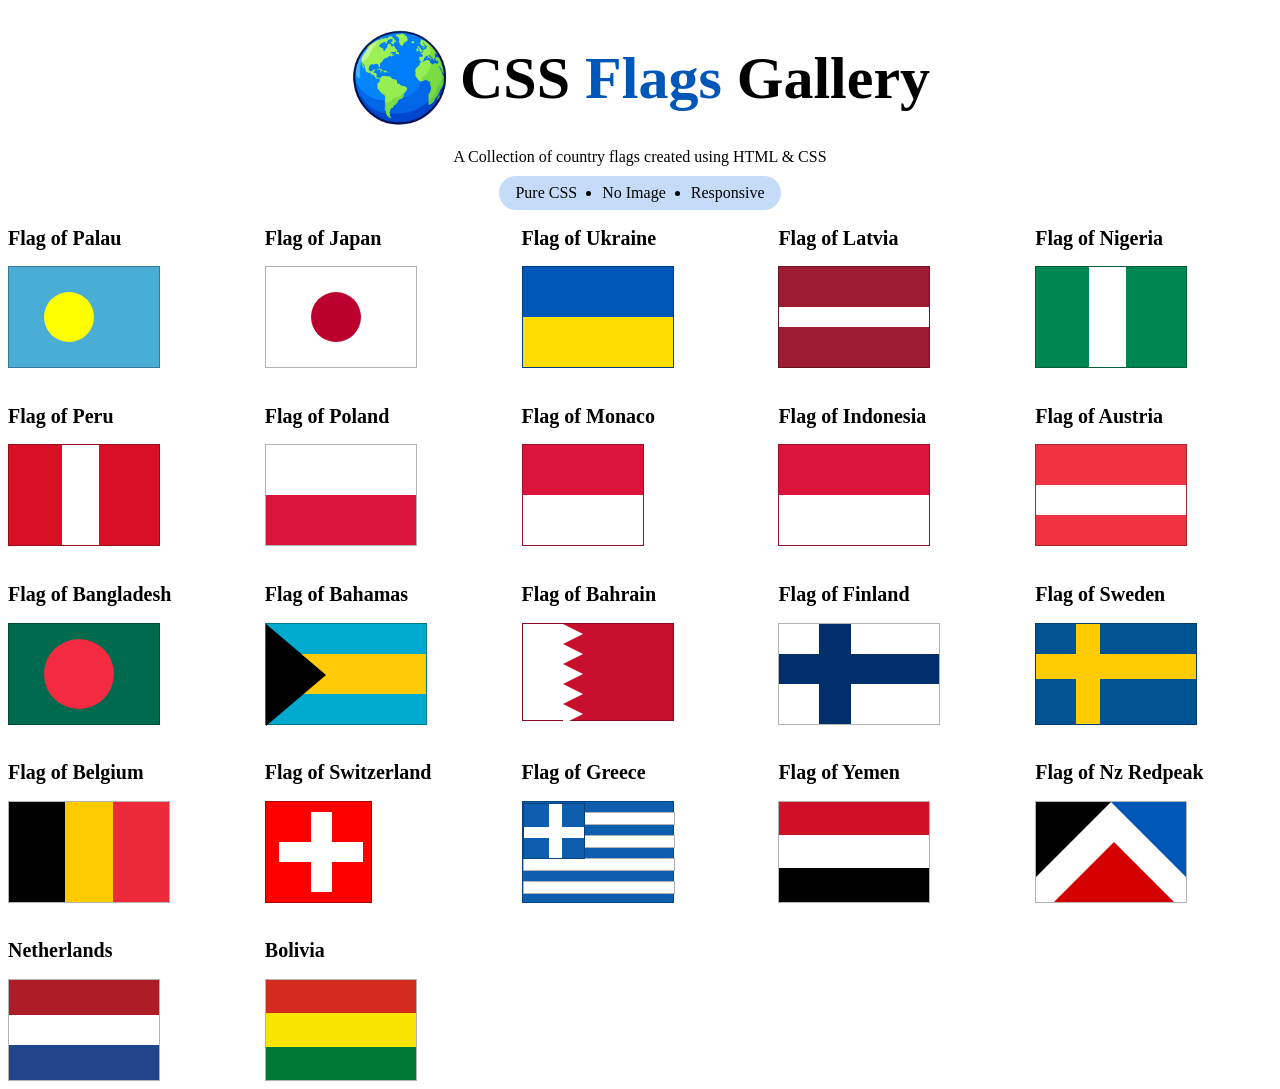
==== Projects/FlagProject/index.html @ d4b6d46c "Add mini web projects" ====
<!doctype html>
<html lang="en">
  <head>
    <meta charset="UTF-8" />
    <meta name="viewport" content="width=device-width, initial-scale=1.0" />
    <title>Document</title>
    <link rel="stylesheet" href="style.css" />
  </head>
  <body>
    <header>
      <div class="header-title">
        <div class="earth_globe">
          <img src="/image/Earth Globe.png" alt="" />
        </div>
        <h1>CSS <span> Flags </span> Gallery</h1>
      </div>

      <div class="header-subtitle">
        <p>A Collection of country flags created using HTML & CSS</p>
        <ul>
          <li>Pure CSS</li>
          <li>No Image</li>
          <li>Responsive</li>
        </ul>
      </div>

    </header>

    <main class="flags">
      <div class="flag">
        <h2>Flag of Palau</h2>
        <div class="flag_palau">
          <div></div>
        </div>
      </div>

      <div class="flag">
        <h2>Flag of Japan</h2>
        <div class="flag_japan">
          <div></div>
        </div>
      </div>

      <div class="flag">
        <h2>Flag of Ukraine</h2>
        <div class="flag_ukraine">
          <div></div>
        </div>
      </div>

      <div class="flag">
        <h2>Flag of Latvia</h2>
        <div class="flag_latvia">
          <div></div>
        </div>
      </div>

      <div class="flag">
        <h2>Flag of Nigeria</h2>
        <div class="flag_nigeria">
          <div></div>
        </div>
      </div>

      <div class="flag">
        <h2>Flag of Peru</h2>
        <div class="flag_peru">
          <div></div>
        </div>
      </div>

      <div class="flag">
        <h2>Flag of Poland</h2>
        <div class="flag_poland">
          <div></div>
        </div>
      </div>

      <div class="flag">
        <h2>Flag of Monaco</h2>
        <div class="flag_monaco">
          <div></div>
        </div>
      </div>

      <div class="flag">
        <h2>Flag of Indonesia</h2>
        <div class="flag_indonesia">
          <div></div>
        </div>
      </div>
      <div class="flag">
        <h2>Flag of Austria</h2>
        <div class="flag_austria">
          <div></div>
        </div>
      </div>
      <div class="flag">
        <h2>Flag of Bangladesh</h2>
        <div class="flag_bangladesh">
          <div></div>
        </div>
      </div>
      <div class="flag">
        <h2>Flag of Bahamas</h2>
        <div class="flag_bahamas">
          <div>
            <div class="triangle"></div>
          </div>
        </div>
      </div>

      <div class="flag">
        <h2>Flag of Bahrain</h2>
        <div class="flag_bahrain">
          <div>
            <div class="triangle"></div>
            <div class="triangle"></div>
            <div class="triangle"></div>
            <div class="triangle"></div>
            <div class="triangle"></div>
          </div>
        </div>
      </div>

      <div class="flag">
        <h2>Flag of Finland</h2>
        <div class="flag_finland">
          <div class="left_to_right"></div>
          <div class="up_to_down"></div>
        </div>
      </div>
      <div class="flag">
        <h2>Flag of Sweden</h2>
        <div class="flag_sweden">
          <div class="left_to_right"></div>
          <div class="up_to_down"></div>
        </div>
      </div>

      <div class="flag">
        <h2>Flag of Belgium</h2>
        <div class="flag_belgium">
          <div class="left"></div>
          <div class="middle"></div>
          <div class="right"></div>
        </div>
      </div>

      <div class="flag">
        <h2>Flag of Switzerland</h2>
        <div class="flag_switzerland">
          <div class="horizontal"></div>
          <div class="vertical"></div>
        </div>
      </div>

      <div class="flag">
        <h2>Flag of Greece</h2>
        <div class="flag_greece">
          <div class="line"></div>
          <div class="line"></div>
          <div class="line"></div>
          <div class="line"></div>
          <div>
            <div class="horizontal"></div>
            <div class="vertical"></div>
          </div>
        </div>
      </div>

      <div class="flag">
        <h2>Flag of Yemen</h2>
        <div class="flag_yemen">
          <div class="top"></div>
          <div class="middle"></div>
          <div class="bottom"></div>
        </div>
      </div>

      <div class="flag">
        <h2>Flag of Nz Redpeak</h2>
        <div class="flag_redpeak">
          <div class="left"></div>
          <div class="right"></div>
          <div class="bottom"></div>
        </div>
      </div>

      <div class="flag">
        <h2>Netherlands</h2>
        <div class="flag_netherlands">
          <div class="top"></div>
          <div class="bottom"></div>
        </div>
      </div>

      <div class="flag">
        <h2>Bolivia</h2>
        <div class="flag_bolivia">
          <div class="top"></div>
          <div class="middle"></div>
          <div class="bottom"></div>
        </div>
      </div>
    </main>
  </body>
</html>
---- Projects/FlagProject/style.css ----
.earth_globe {
  width: 100px;
  height: 100px;
  overflow: hidden;
  border-radius: 50%;
  flex-shrink: 0;
}

.earth_globe img {
  width: 100%;
  height: 100%;
  object-fit: cover;
}

header {
  text-align: center;
}

.header-title {
  display: flex;
  justify-content: center;
  align-items: center;
  gap: 10px;
  padding-top: 20px;
}

.header-title h1 {
  font-size: 60px;
  margin: 0;
}

.header-title span {
  color: #0057b7;
}

.header-subtitle p {
  margin: 20px 0 10px;
}

.header-subtitle ul {
  display: flex;
  justify-content: center;
  gap: 25px;
  width: fit-content;
  margin: 0 auto;
  padding: 8px 16px;
  background-color: #c5dcf9;
  border-radius: 20px;
}

.header-subtitle li:first-child {
  list-style: none;
}

.flags {
  display: grid;
  grid-template-columns: repeat(5, 1fr);
  gap: 20px;
}

.flag h2 {
  font-size: 20px;
}

@media (max-width: 600px) {
  .header-title {
    flex-direction: column;
    height: auto;
  }

  .header-title h1 {
    font-size: 40px;
  }

  .earth_globe {
    width: 70px;
    height: 70px;
  }

  .header-subtitle ul {
    gap: 15px;
    font-size: 14px;
  }

  .flags {
    display: grid;
    grid-template-columns: repeat(2, 1fr);
    gap: 20px;
  }


}


/* Flag of Palau */
.flag_palau {
  width: 150px;
  height: 100px;
  background-color: #4aadd6;
  position: relative;
  border: 1px solid rgba(0, 0, 0, 0.3);
}

.flag_palau > div {
  width: 50px;
  height: 50px;
  border-radius: 50%;
  background-color: yellow;
  position: absolute;
  top: 25px;
  left: 35px;
}
/* Flag of Japan */
.flag_japan {
  width: 150px;
  height: 100px;
  background-color: #ffffff;
  position: relative;
  border: 1px solid rgba(0, 0, 0, 0.3);
}

.flag_japan > div {
  width: 50px;
  height: 50px;
  border-radius: 50%;
  background-color: #bc002d;
  position: absolute;
  top: 25px;
  left: 45px;
}
/* Flag of ukraine */
.flag_ukraine {
  width: 150px;
  height: 100px;
  background-color: #0057b7;
  position: relative;
  border: 1px solid rgba(0, 0, 0, 0.3);
}

.flag_ukraine > div {
  width: 100%;
  height: 50px;
  background-color: #ffdd00;
  position: absolute;
  top: 50%;
}
/* Flag of Latvia */
.flag_latvia {
  width: 150px;
  height: 100px;
  background-color: #9e1b34;
  position: relative;
  border: 1px solid rgba(0, 0, 0, 0.3);
}

.flag_latvia > div {
  width: 100%;
  height: 20px;
  background-color: #ffffff;
  position: absolute;
  top: 40%;
}
/* Flag of Nigeria */
.flag_nigeria {
  width: 150px;
  height: 100px;
  background-color: #008751;
  position: relative;
  border: 1px solid rgba(0, 0, 0, 0.3);
}

.flag_nigeria > div {
  width: 25%;
  height: 100%;
  background-color: #ffffff;
  position: absolute;
  left: 35%;
}
/* Flag of Peru */
.flag_peru {
  width: 150px;
  height: 100px;
  background-color: #d91023;
  position: relative;
  border: 1px solid rgba(0, 0, 0, 0.3);
}

.flag_peru > div {
  width: 25%;
  height: 100%;
  background-color: #ffffff;
  position: absolute;
  left: 35%;
}

/* Flag of Poland */
.flag_poland {
  width: 150px;
  height: 100px;
  background-color: #ffffff;
  position: relative;
  border: 1px solid rgba(0, 0, 0, 0.3);
}

.flag_poland > div {
  width: 100%;
  height: 50px;
  background-color: #dc143c;
  position: absolute;
  top: 50%;
}

/* Flag of Monaco */
.flag_monaco {
  width: 120px;
  height: 100px;
  background-color: #dc143c;
  position: relative;
  border: 1px solid rgba(0, 0, 0, 0.3);
}

.flag_monaco > div {
  width: 100%;
  height: 50px;
  background-color: #ffffff;
  position: absolute;
  top: 50%;
}
/* Flag of Indonesia */
.flag_indonesia {
  width: 150px;
  height: 100px;
  background-color: #dc143c;
  position: relative;
  border: 1px solid rgba(0, 0, 0, 0.3);
}

.flag_indonesia > div {
  width: 100%;
  height: 50px;
  background-color: #ffffff;
  position: absolute;
  top: 50%;
}

/* Flag of Austria */
.flag_austria {
  width: 150px;
  height: 100px;
  background-color: #ef3340;
  position: relative;
  border: 1px solid rgba(0, 0, 0, 0.3);
}

.flag_austria > div {
  width: 100%;
  height: 30px;
  background-color: #ffffff;
  position: absolute;
  top: 40%;
}

/* Flag of Bangladesh */
.flag_bangladesh {
  width: 150px;
  height: 100px;
  background-color: #006a4e;
  position: relative;
  border: 1px solid rgba(0, 0, 0, 0.3);
}

.flag_bangladesh > div {
  width: 70px;
  height: 70px;
  border-radius: 50%;
  background-color: #f42a41;
  position: absolute;
  top: 15px;
  left: 35px;
}

/* Flag of Bahamas */
.flag_bahamas {
  width: 160px;
  height: 100px;
  background-color: #00a9ce;
  position: relative;
  border: 1px solid rgba(0, 0, 0, 0.3);
}

.flag_bahamas > div {
  width: 100%;
  height: 40px;
  background-color: #ffca08;
  position: absolute;
  top: 30%;
  left: 0;
}
.flag_bahamas .triangle {
  width: 0;
  height: 0;
  border-top: 51px solid transparent;
  border-bottom: 51px solid transparent;
  border-left: 60px solid black;
  position: absolute;
  top: -30px;
}

/* Flag of Bahrain */
.flag_bahrain {
  width: 150px;
  height: 96px;
  background-color: #c8102e;
  position: relative;
  border: 1px solid rgba(0, 0, 0, 0.3);
}

.flag_bahrain > div {
  position: absolute;
  left: 0;
  width: 40px;
  height: 100%;
  background: white;
}
.flag_bahrain .triangle {
  width: 0;
  height: 0;
  border-top: 10px solid transparent;
  border-bottom: 10px solid transparent;
  border-left: 20px solid #ffffff;
  position: relative;
  left: 40px;
}
/* Flag of Finland */
.flag_finland {
  width: 160px;
  height: 100px;
  background-color: #ffffff;
  position: relative;
  border: 1px solid rgba(0, 0, 0, 0.3);
}

.flag_finland > .left_to_right {
  width: 100%;
  height: 30px;
  background-color: #002f6c;
  position: absolute;
  top: 30%;
  left: 0;
}
.flag_finland > .up_to_down {
  width: 20%;
  height: 100%;
  background-color: #002f6c;
  position: absolute;
  left: 40px;
}

/* Flag of Sweden */
.flag_sweden {
  width: 160px;
  height: 100px;
  background-color: #005293;
  position: relative;
  border: 1px solid rgba(0, 0, 0, 0.3);
}

.flag_sweden > .left_to_right {
  width: 100%;
  height: 25px;
  background-color: #fecb00;
  position: absolute;
  top: 30%;
  left: 0;
}
.flag_sweden > .up_to_down {
  width: 15%;
  height: 100%;
  background-color: #fecb00;
  position: absolute;
  left: 40px;
}

/* Flag of Belgium */
.flag_belgium {
  width: 160px;
  height: 100px;
  position: relative;
  border: 1px solid rgba(0, 0, 0, 0.3);
}

.flag_belgium > .left {
  width: 35%;
  height: 100%;
  background-color: #000000;
  position: absolute;
}
.flag_belgium > .middle {
  width: 35%;
  height: 100%;
  background-color: #fecb00;
  position: absolute;
  left: 35%;
}
.flag_belgium > .right {
  width: 35%;
  height: 100%;
  background-color: #ed2939;
  position: absolute;
  left: 65%;
}

/* Flag of Switzerland */
.flag_switzerland {
  width: 105px;
  height: 100px;
  background-color: #ff0000;
  position: relative;
  border: 1px solid rgba(0, 0, 0, 0.3);
}

.flag_switzerland > .horizontal {
  width: 80%;
  height: 20%;
  background-color: #ffffff;
  position: absolute;
  left: 13px;
  top: 40px;
}
.flag_switzerland > .vertical {
  width: 20%;
  height: 80%;
  background-color: #ffffff;
  position: absolute;
  left: 45px;
  top: 10px;
}

/* Flag of Greece */
.flag_greece {
  width: 150px;
  height: 100px;
  background-color: #0d5eaf;
  position: relative;
  border: 1px solid rgba(0, 0, 0, 0.3);
}

.flag_greece .line {
  width: 100%;
  height: 11%;
  position: relative;
  background-color: #ffffff;
  margin-top: 10px;
}

.flag_greece > div {
  width: 40%;
  height: 54%;
  background-color: #0d5eaf;
  position: relative;
  margin-top: -91px;
  border: 1px solid rgba(0, 0, 0, 0.3);
}

.flag_greece .horizontal {
  width: 100%;
  height: 20%;
  background-color: #ffffff;
  position: absolute;
  left: 0px;
  top: 23px;
}
.flag_greece .vertical {
  width: 23%;
  height: 100%;
  background-color: #ffffff;
  position: absolute;
  left: 25px;
  top: 0px;
}

/* Flag of Yemen */
.flag_yemen {
  width: 150px;
  height: 100px;
  position: relative;
  border: 1px solid rgba(0, 0, 0, 0.3);
}

.flag_yemen > .top {
  width: 100%;
  height: 33%;
  position: relative;
  background-color: #ce1126;
}

.flag_yemen > .middle {
  width: 100%;
  height: 33%;
  position: relative;
  background-color: #ffffff;
}

.flag_yemen > .bottom {
  width: 100%;
  height: 34%;
  position: relative;
  background-color: #000000;
}

/* Flag of Red Peak */
.flag_redpeak {
  width: 150px;
  height: 100px;
  background-color: #ffffff;
  position: relative;
  border: 1px solid rgba(0, 0, 0, 0.3);
}

.flag_redpeak > .left {
  border-left: 0px solid transparent;
  border-right: 75px solid transparent;
  border-top: 75px solid #000000;
  position: relative;
  top: 0px;
  width: 0px;
  left: 0%;
}

.flag_redpeak > .right {
  border-left: 75px solid transparent;
  border-right: 0px solid transparent;
  border-top: 75px solid #0057b7;
  position: relative;
  top: -75px;
  width: 0px;
  left: 50%;
}

.flag_redpeak > .bottom {
  border-left: 60px solid transparent;
  border-right: 60px solid transparent;
  border-bottom: 60px solid #d50000;
  position: relative;
  top: -110px;
  width: 0px;
  left: 12%;
}

/* Flag of Netherlands */

.flag_netherlands {
  width: 150px;
  height: 100px;
  background-color: #ffffff;
  position: relative;
  border: 1px solid rgba(0, 0, 0, 0.3);
}

.flag_netherlands .top {
  position: absolute;
  width: 100%;
  height: 35%;
  top: 0;
  background-color: rgb(174, 28, 40);
}

.flag_netherlands .bottom {
  position: absolute;
  width: 100%;
  height: 35%;
  bottom: 0;
  background-color: rgb(33, 70, 139);
}

/* Flag of bolivia */

.flag_bolivia {
  width: 150px;
  height: 100px;
  background-color: #fff;
  position: relative;
  border: 1px solid rgba(0, 0, 0, 0.3);
}

.flag_bolivia .top {
  position: absolute;
  width: 100%;
  height: 33.33%;
  top: 0;
  background-color: rgb(213, 43, 30);
}

.flag_bolivia .middle {
  position: absolute;
  width: 100%;
  height: 33.33%;
  top: 33.33%;
  background-color: rgb(249, 227, 0);
}

.flag_bolivia .bottom {
  position: absolute;
  width: 100%;
  height: 33.33%;
  bottom: 0;
  background-color: rgb(0, 121, 52);
}
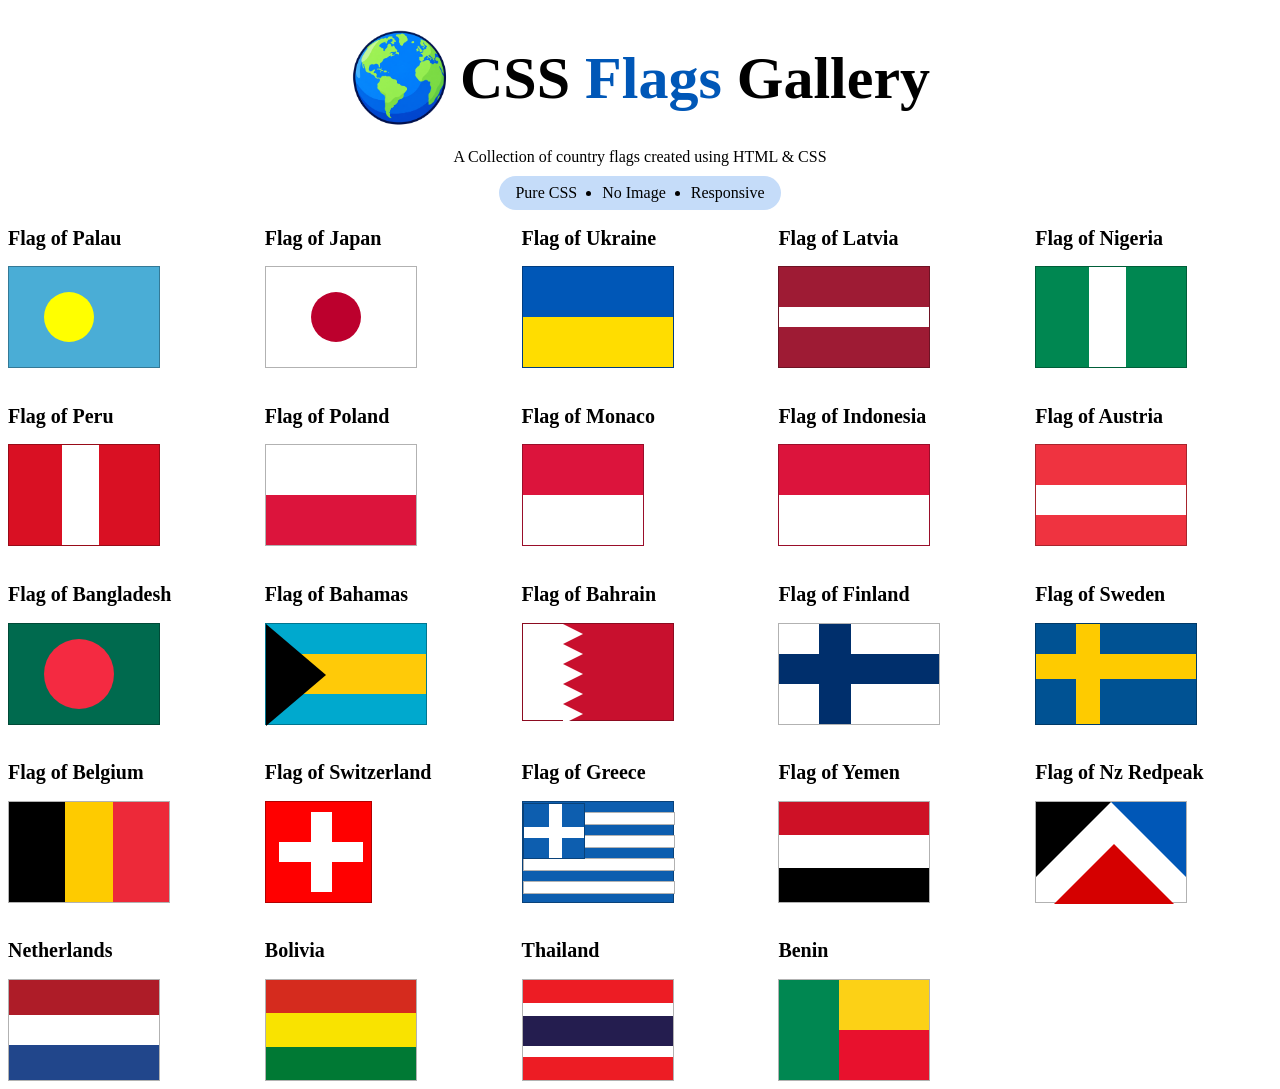
==== commit 9412674d: "add new flag" ====
--- a/Projects/FlagProject/index.html
+++ b/Projects/FlagProject/index.html
@@ -23,7 +23,6 @@
           <li>Responsive</li>
         </ul>
       </div>
-
     </header>
 
     <main class="flags">
@@ -203,6 +202,24 @@
           <div class="bottom"></div>
         </div>
       </div>
+
+      <div class="flag">
+        <h2>Thailand</h2>
+        <div class="flag_thailand">
+          <div class="top"></div>
+          <div class="middle"></div>
+          <div class="bottom"></div>
+        </div>
+      </div>
+
+      <div class="flag">
+        <h2>Benin</h2>
+        <div class="flag_benin">
+          <div class="left"></div>
+          <div class="middle"></div>
+          <div class="bottom"></div>
+        </div>
+      </div>
     </main>
   </body>
 </html>
--- a/Projects/FlagProject/style.css
+++ b/Projects/FlagProject/style.css
@@ -87,10 +87,7 @@
     grid-template-columns: repeat(2, 1fr);
     gap: 20px;
   }
-
-
-}
-
+}
 
 /* Flag of Palau */
 .flag_palau {
@@ -542,7 +539,7 @@
   border-right: 60px solid transparent;
   border-bottom: 60px solid #d50000;
   position: relative;
-  top: -110px;
+  top: -108px;
   width: 0px;
   left: 12%;
 }
@@ -606,3 +603,71 @@
   bottom: 0;
   background-color: rgb(0, 121, 52);
 }
+
+/* Flag of Thailand */
+
+.flag_thailand {
+  width: 150px;
+  height: 100px;
+  background-color: #fff;
+  position: relative;
+  border: 1px solid rgba(0, 0, 0, 0.3);
+}
+
+.flag_thailand .top {
+  position: absolute;
+  width: 100%;
+  height: 23%;
+  top: 0;
+  background-color: rgb(237, 28, 36);
+}
+
+.flag_thailand .middle {
+  position: absolute;
+  width: 100%;
+  height: 30%;
+  bottom: 34%;
+  background-color: rgb(36, 29, 79);
+}
+
+.flag_thailand .bottom {
+  position: absolute;
+  width: 100%;
+  height: 23%;
+  bottom: 0;
+  background-color: rgb(237, 28, 36);
+}
+
+/* Flag of Benin */
+
+.flag_benin {
+  width: 150px;
+  height: 100px;
+  background-color: #fff;
+  position: relative;
+  border: 1px solid rgba(0, 0, 0, 0.3);
+}
+
+.flag_benin .left {
+  position: absolute;
+  width: 40%;
+  height: 100%;
+  background-color: rgb(0, 135, 81);
+}
+
+.flag_benin .middle {
+  position: absolute;
+  width: 60%;
+  height: 50%;
+  right: 0;
+  background-color: rgb(252, 209, 22);
+}
+
+.flag_benin .bottom {
+  position: absolute;
+  width: 60%;
+  height: 50%;
+  right: 0px;
+  bottom: 0;
+  background-color: rgb(232, 17, 45);
+}
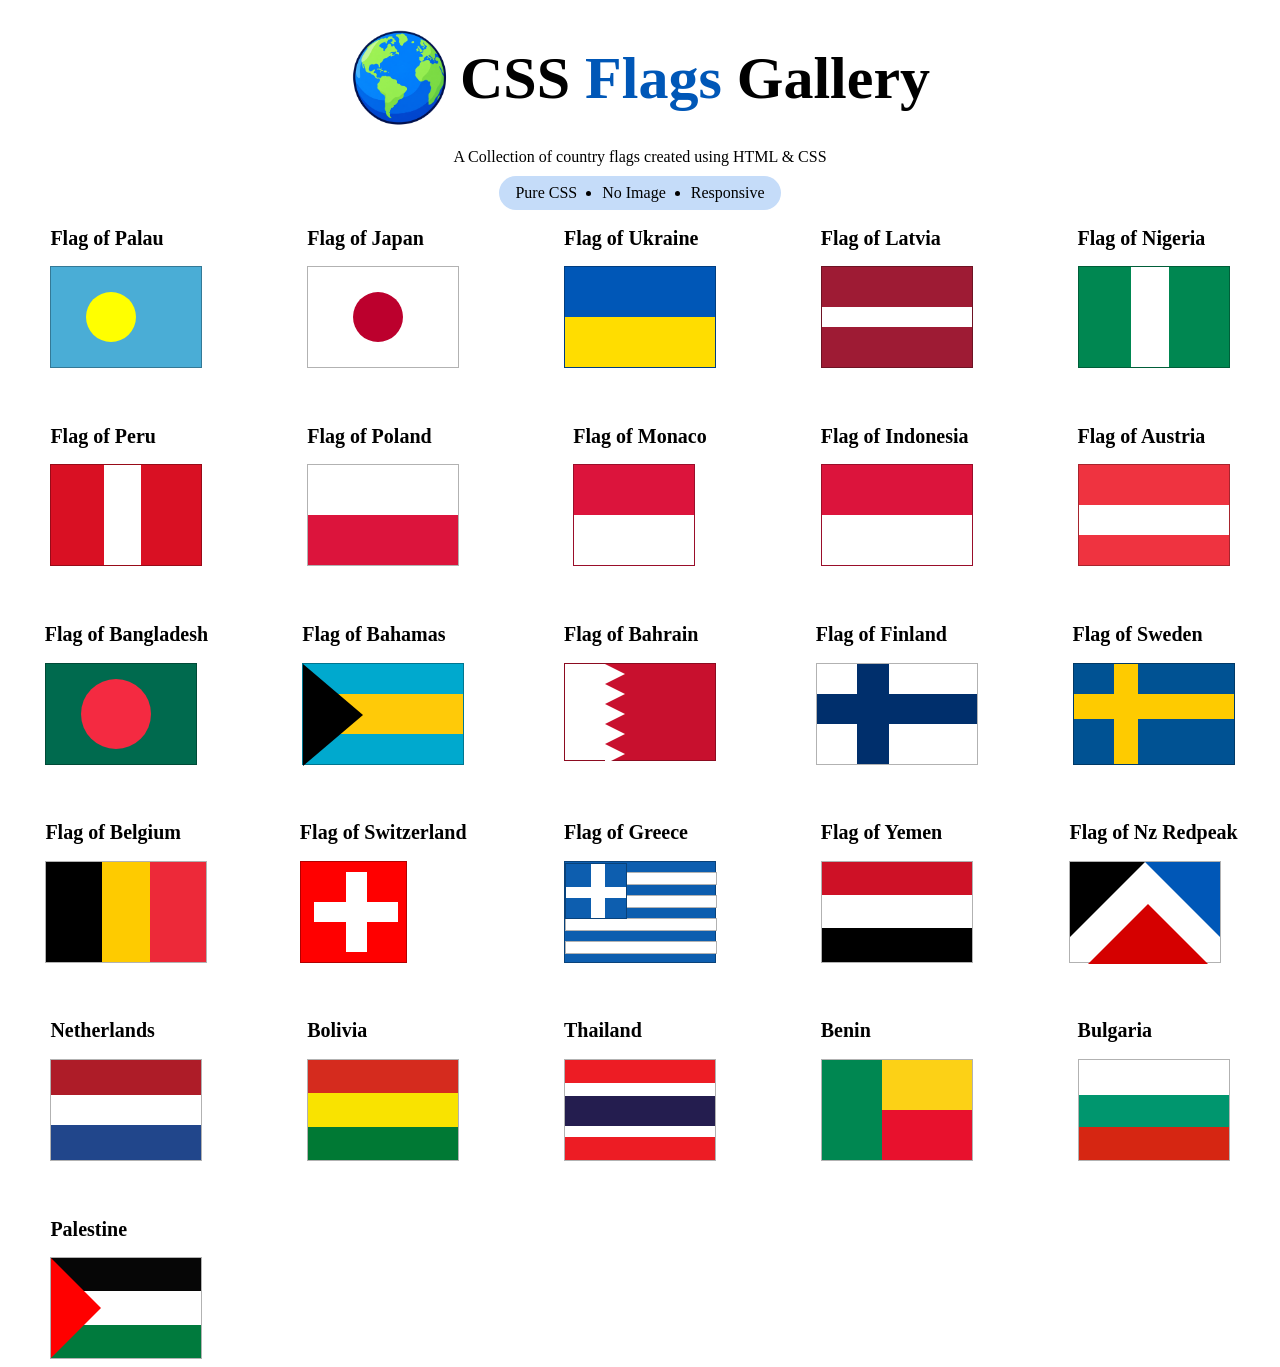
==== commit 16535799: "add two Palestine and Bulgaria flag" ====
--- a/Projects/FlagProject/index.html
+++ b/Projects/FlagProject/index.html
@@ -10,7 +10,7 @@
     <header>
       <div class="header-title">
         <div class="earth_globe">
-          <img src="/image/Earth Globe.png" alt="" />
+          <img src="../../image/Earth Globe.png" alt="" />
         </div>
         <h1>CSS <span> Flags </span> Gallery</h1>
       </div>
@@ -220,6 +220,25 @@
           <div class="bottom"></div>
         </div>
       </div>
+
+      <div class="flag">
+        <h2>Bulgaria</h2>
+        <div class="flag_bulgaria">
+          <div class="middle"></div>
+          <div class="bottom"></div>
+        </div>
+      </div>
+
+       <!-- Flag of  Palestine  -->
+
+      <div class="flag">
+        <h2>Palestine</h2>
+        <div class="flag_palestine">
+          <div class="left_triangle"></div>
+           <div class="top"></div>
+          <div class="bottom"></div>
+        </div>
+      </div>
     </main>
   </body>
 </html>
--- a/Projects/FlagProject/style.css
+++ b/Projects/FlagProject/style.css
@@ -55,7 +55,10 @@
 .flags {
   display: grid;
   grid-template-columns: repeat(5, 1fr);
-  gap: 20px;
+  gap: 40px 20px;
+  justify-items: center;
+  width: 100%;
+  margin: 0 auto;
 }
 
 .flag h2 {
@@ -671,3 +674,63 @@
   bottom: 0;
   background-color: rgb(232, 17, 45);
 }
+
+/* Flag of Bulgaria */
+
+.flag_bulgaria {
+  width: 150px;
+  height: 100px;
+  background-color: #fff;
+  position: relative;
+  border: 1px solid rgba(0, 0, 0, 0.3);
+}
+
+.flag_bulgaria .middle {
+  position: absolute;
+  width: 100%;
+  height: 33%;
+  top: 35%;
+  background-color: rgb(0, 150, 110);
+}
+
+.flag_bulgaria .bottom {
+  position: absolute;
+  width: 100%;
+  height: 33%;
+  bottom: 0;
+  background-color: rgb(214, 38, 18);
+}
+
+/* Flag of  Palestine */
+
+.flag_palestine {
+  width: 150px;
+  height: 100px;
+  background-color: #fff;
+  position: relative;
+  border: 1px solid rgba(0, 0, 0, 0.3);
+}
+
+.flag_palestine .left_triangle {
+  position: absolute;
+  border-top: 50px solid transparent;
+  border-bottom: 50px solid transparent;
+  border-left: 50px solid red;
+  z-index: 1000;
+}
+
+.flag_palestine .top {
+  position: absolute;
+  width: 100%;
+  height: 33%;
+  top: 0;
+  background-color: rgb(6, 6, 6);
+}
+
+.flag_palestine .bottom {
+  position: absolute;
+  width: 100%;
+  height: 33%;
+  bottom: 0;
+  background-color: rgb(0, 122, 61);
+}
